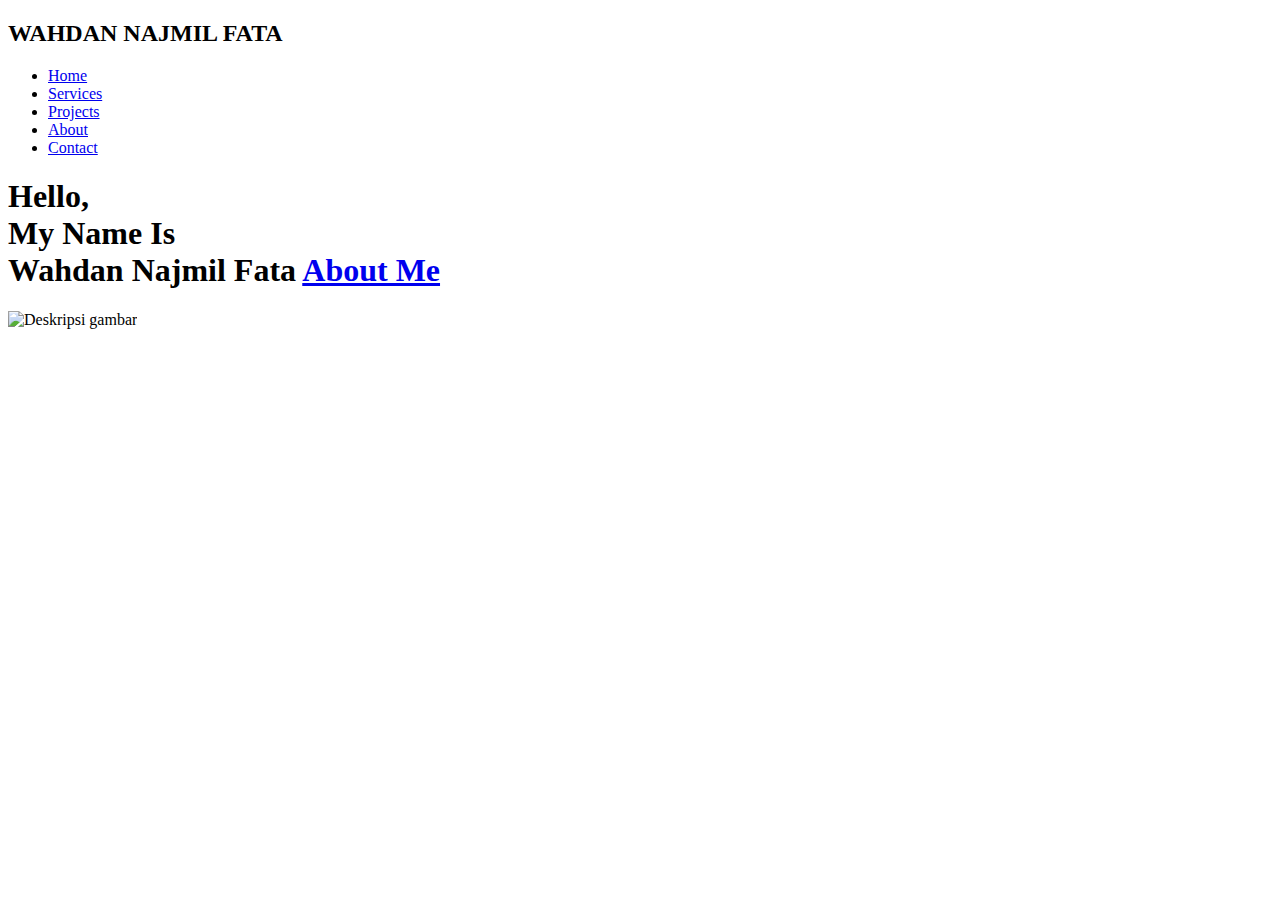
==== index.html @ f83a9934 "add index.html" ====
<!DOCTYPE html>
<html>
  <head>
    <meta charset="utf-8" />
    <title>My Portofolio</title>
    <link rel="stylesheet" href="css/styles.css" />
  </head>
  <body>
    <header id="home">
      <nav id="navbar">
        <h2>
          <span class="text-color">W</span>AHDAN
          <span class="text-color">N</span>AJMIL
          <span class="text-color">F</span>ATA
        </h2>
        <ul>
          <li><a href="index.html">Home</a></li>
          <li><a href="services.html">Services</a></li>
          <li><a href="projects.html">Projects</a></li>
          <li><a href="About.html">About</a></li>
          <li><a href="contact.html">Contact</a></li>
        </ul>
      </nav>
      <div class="hero">
        <h1>
            Hello,<br />My Name Is<br />
            <span class="text-color">Wahdan Najmil Fata</span>
            <a class="btn" href="About.html">About Me</a>
          </h1>
          
        <img src="./images/profile.png" alt="Deskripsi gambar">
      </div>
        
    </header>
  </body>
</html>
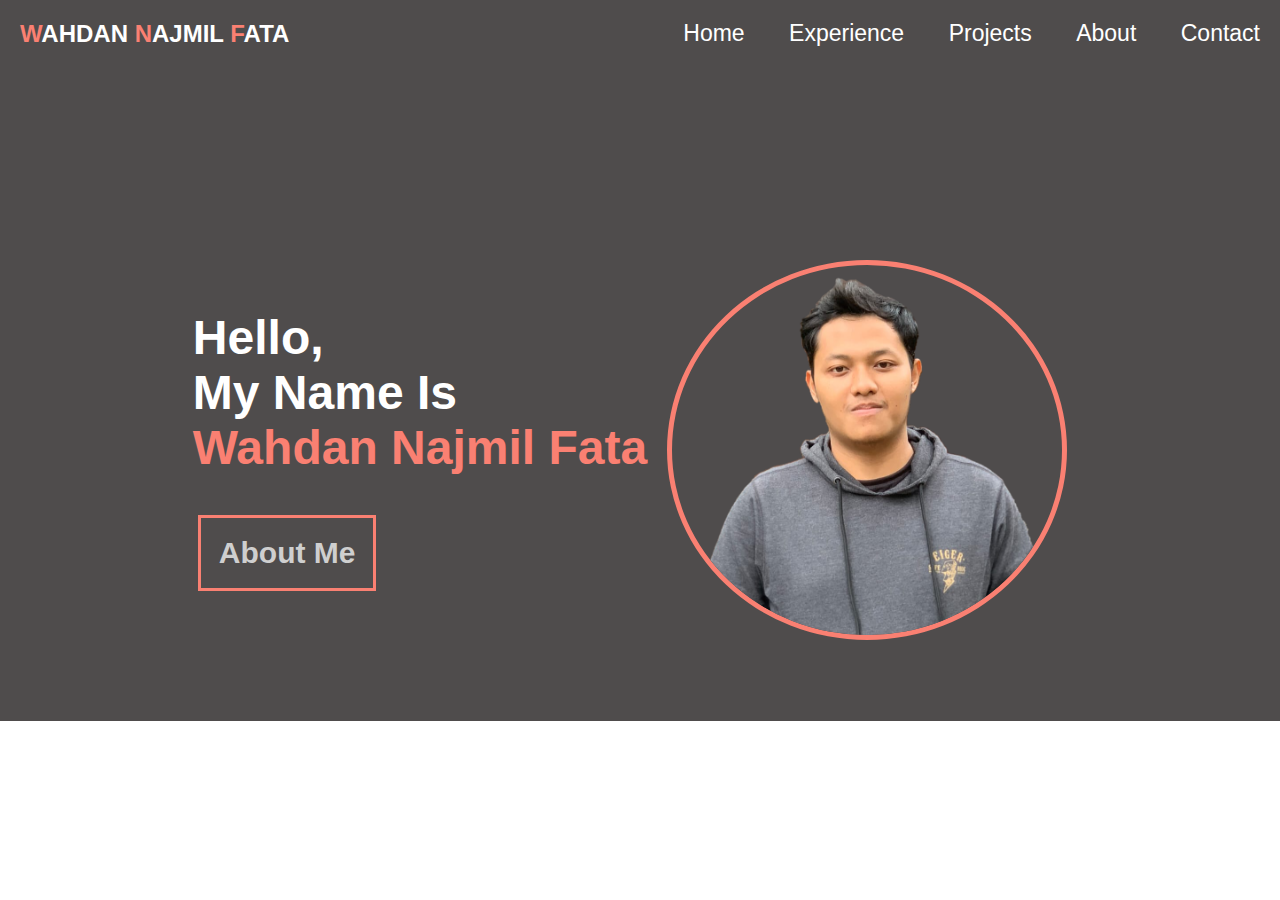
==== commit ccd3df92: "add experience, add about, add contact" ====
--- a/index.html
+++ b/index.html
@@ -4,6 +4,7 @@
     <meta charset="utf-8" />
     <title>My Portofolio</title>
     <link rel="stylesheet" href="css/styles.css" />
+    <link href="https://fonts.googleapis.com/css2?family=Poppins&display=swap" rel="stylesheet">
   </head>
   <body>
     <header id="home">
@@ -15,7 +16,7 @@
         </h2>
         <ul>
           <li><a href="index.html">Home</a></li>
-          <li><a href="services.html">Services</a></li>
+          <li><a href="experience.html">Experience</a></li>
           <li><a href="projects.html">Projects</a></li>
           <li><a href="About.html">About</a></li>
           <li><a href="contact.html">Contact</a></li>
--- a/css/styles.css
+++ b/css/styles.css
@@ -0,0 +1,264 @@
+* {
+  padding: 0px;
+  margin: 0px;
+  box-sizing: border-box;
+}
+
+body {
+  font-family: "Franklin Gothic Medium", "Arial Narrow", Arial, sans-serif;
+}
+
+a {
+  text-decoration: none;
+  color: #fff;
+}
+
+h1,
+h2,
+h3,
+h5 {
+  color: #fff;
+  margin-bottom: 10px;
+}
+
+.text-color {
+  color: salmon;
+}
+
+.titles {
+  color: #4f4c4c;
+  text-align: center;
+  font-size: 60px;
+  margin-top: 150px;
+}
+
+#navbar {
+  background-color: #4f4c4c;
+  color: #0f0a0a;
+  overflow: auto;
+  position: fixed;
+  width: 100%;
+  top: 0px;
+  z-index: 1;
+}
+
+#navbar h2 {
+  float: left;
+  padding: 20px;
+}
+
+#navbar ul {
+  list-style: none;
+  float: right;
+}
+
+#navbar li {
+  display: inline-block;
+}
+
+#navbar ul li a {
+  display: block;
+  padding: 20px;
+  text-align: center;
+  font-size: 23px;
+}
+
+#navbar ul li a:hover {
+  color: salmon;
+}
+
+#home {
+  background-color: #4f4c4c;
+  background-size: cover;
+  background-position: center center;
+  height: 721px;
+}
+.hero {
+  display: flex;
+  justify-content: center;
+  align-items: center;
+  height: 100vh;
+  background-size: cover;
+  background-position: center;
+}
+
+.hero h1 {
+  font-size: 48px;
+  color: #ffffff;
+  margin: 0;
+}
+
+.hero img {
+  width: 400px;
+  margin: 0 20px;
+  border: 5px solid salmon;
+  border-radius: 50%;
+  overflow: hidden;
+
+}
+
+.btn {
+  display: block;
+  text-align: center;
+  margin-left: 5px;
+  margin-top: 40px;
+  padding: 18px;
+  font-size: 30px;
+  color: #cfcfcf;
+  border: 3px solid salmon;
+  width: fit-content;
+}
+
+.btn:hover {
+  color: #fff;
+  background-color: salmon;
+}
+
+#experience {
+  text-align: center;
+  max-width: 500px;
+  margin: auto;
+}
+
+#experience-details {
+  margin-top: 90px;
+}
+#experience p {
+    font-family: "Poppins","Arial";
+}
+#experience-details p {
+    font-family: "Poppins";
+}
+.box {
+  display: inline-block;
+  background-color: grey;
+  color: #fff;
+  width: 300px;
+  height: 380px;
+  margin: 38px;
+  padding: 20px;
+}
+
+.box img {
+  border-radius: 50%;
+  height: 80px;
+  margin: 40px 20px;
+}
+
+.projects-container {
+  display: flex;
+  height: 418px;
+  flex-direction: row;
+  justify-content: center;
+  /* margin-top: 35px; */
+}
+.projects-left {
+  background-color: #4f4c4c;
+  color: #fff;
+  width: 700px;
+  padding-top: 140px;
+  padding-left: 30px;
+  padding-right: 10px;
+}
+
+.projects-img {
+  position: relative;
+  overflow: hidden;
+  width: 700px;
+}
+.projects-img img {
+  max-width: 100%;
+  transition: 0.5s all ease-in-out;
+}
+
+.projects-img:hover img {
+  transform: scale(1.3);
+}
+
+.About-container {
+  display: flex;
+  margin-top: 60px;
+}
+
+.About-box {
+  width: 300px;
+  
+}
+
+.About-box img {
+  height: 500px;
+  margin-top: 190px;
+  margin-bottom: 20px;
+  margin-left: 3px;
+}
+
+.About-details {
+  margin-top: 180px;
+  margin-right: 120px;
+  margin-left: 220px;
+}
+
+.About-details h2 {
+  color: #4f4c4c;
+  font-size: 60px;
+}
+
+.About-details h4 {
+  margin-bottom: 10px;
+  font-size: 25px;
+}
+.About-details p{
+  font-family: "Poppins"
+}
+
+.contact-box {
+  display: inline-block;
+  height: 150px;
+  width: 350px;
+  background-color: #fff;
+  border: 0.5px solid rgba(0, 0, 0, 0.1);
+  border-radius: 20px;
+  margin-left: 100px;
+  margin-right: 35px;
+  transition: box-shadow 0.3s;
+}
+
+.contact-box:hover {
+  box-shadow: 1px 1px 1px 1px black;
+}
+
+.contact-box img {
+  height: 50px;
+  width: 50px;
+  border-radius: 100%;
+  margin-top: 50px;
+  margin-left: 30px;
+  margin-right: 35px;
+  float: left;
+}
+
+.contact-box h6 {
+  margin-top: 40px;
+  font-size: 25px;
+}
+
+footer {
+  margin-top: 200px;
+  background-color: #4f4c4c;
+  text-align: center;
+  color: #fff;
+}
+
+footer h2 {
+  padding-top: 20px;
+}
+
+footer p {
+  color: #fff;
+  font-size: 20px;
+  margin-bottom: 5px;
+}
+
+footer h6 {
+  padding-top: 25px;
+}
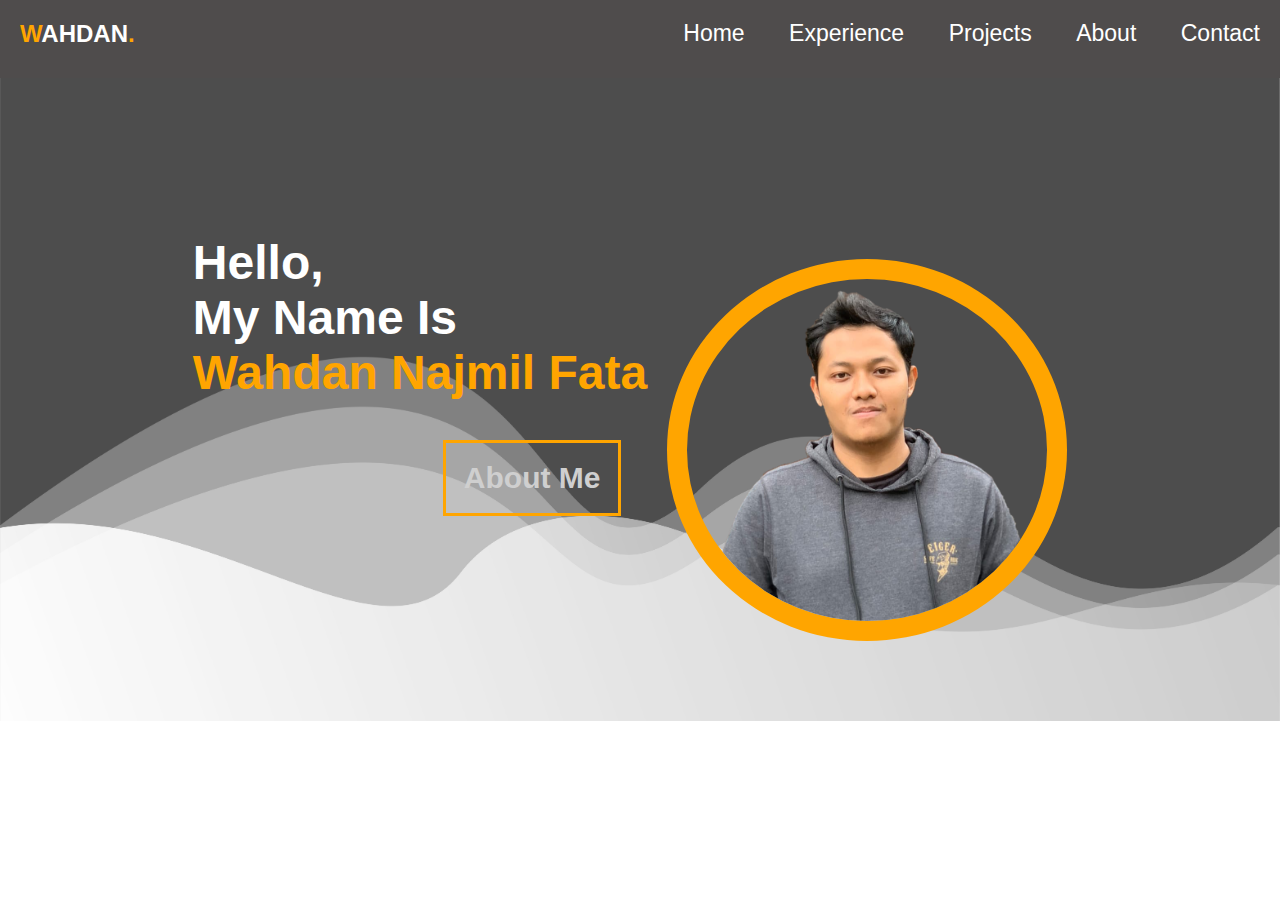
==== commit f27e3019: "edit navbar" ====
--- a/index.html
+++ b/index.html
@@ -10,9 +10,7 @@
     <header id="home">
       <nav id="navbar">
         <h2>
-          <span class="text-color">W</span>AHDAN
-          <span class="text-color">N</span>AJMIL
-          <span class="text-color">F</span>ATA
+          <span class="text-color">W</span>AHDAN<span class="text-color">.</span>
         </h2>
         <ul>
           <li><a href="index.html">Home</a></li>
--- a/css/styles.css
+++ b/css/styles.css
@@ -22,7 +22,7 @@
 }
 
 .text-color {
-  color: salmon;
+  color: orange;
 }
 
 .titles {
@@ -64,10 +64,13 @@
 }
 
 #navbar ul li a:hover {
-  color: salmon;
-}
-
+  color: orange;
+}
+#navbar li a.active {
+  background-color: orange;
+}
 #home {
+  background-image: url("../images/bgfix.jpg");
   background-color: #4f4c4c;
   background-size: cover;
   background-position: center center;
@@ -79,19 +82,22 @@
   align-items: center;
   height: 100vh;
   background-size: cover;
-  background-position: center;
 }
 
 .hero h1 {
   font-size: 48px;
   color: #ffffff;
   margin: 0;
+  padding-bottom: 150px;
+}
+.hero .btn {
+  margin-left: 250px;
 }
 
 .hero img {
   width: 400px;
   margin: 0 20px;
-  border: 5px solid salmon;
+  border: 20px solid orange;
   border-radius: 50%;
   overflow: hidden;
 
@@ -105,13 +111,13 @@
   padding: 18px;
   font-size: 30px;
   color: #cfcfcf;
-  border: 3px solid salmon;
+  border: 3px solid orange;
   width: fit-content;
 }
 
 .btn:hover {
   color: #fff;
-  background-color: salmon;
+  background-color: orange;
 }
 
 #experience {
@@ -122,6 +128,18 @@
 
 #experience-details {
   margin-top: 90px;
+  display: flex;
+}
+#experience-details .box {
+  border-radius: 5px;
+  max-width: 300px;
+  display: inline-block;
+  background-color: grey;
+  color: #fff;
+  width: 500px;
+  height: 500px;
+  margin: 38px;
+  padding: 20px;
 }
 #experience p {
     font-family: "Poppins","Arial";
@@ -129,19 +147,26 @@
 #experience-details p {
     font-family: "Poppins";
 }
-.box {
-  display: inline-block;
-  background-color: grey;
-  color: #fff;
-  width: 300px;
-  height: 380px;
-  margin: 38px;
-  padding: 20px;
-}
-
-.box img {
-  border-radius: 50%;
-  height: 80px;
+
+#experience-details a {
+    font-family: "Poppins";
+}
+.lihat-sertifikat {
+  background-color: orange; 
+  border: none; 
+  color: white; 
+  padding: 5px 10px; 
+  text-align: center; 
+  text-decoration: none;
+  display: inline-block; 
+  font-size: 16px; 
+  margin: 4px 2px; 
+  cursor: pointer; 
+  border-radius: 5px; 
+}
+
+#experience-details .box img {
+  height: 100px;
   margin: 40px 20px;
 }
 
@@ -159,6 +184,11 @@
   padding-top: 140px;
   padding-left: 30px;
   padding-right: 10px;
+  font-family: "Poppins"
+}
+
+.projects-left a {
+    color: rgb(228, 205, 37);
 }
 
 .projects-img {
@@ -209,6 +239,9 @@
 }
 .About-details p{
   font-family: "Poppins"
+}
+.About-details .btn {
+  color: #4f4c4c;
 }
 
 .contact-box {
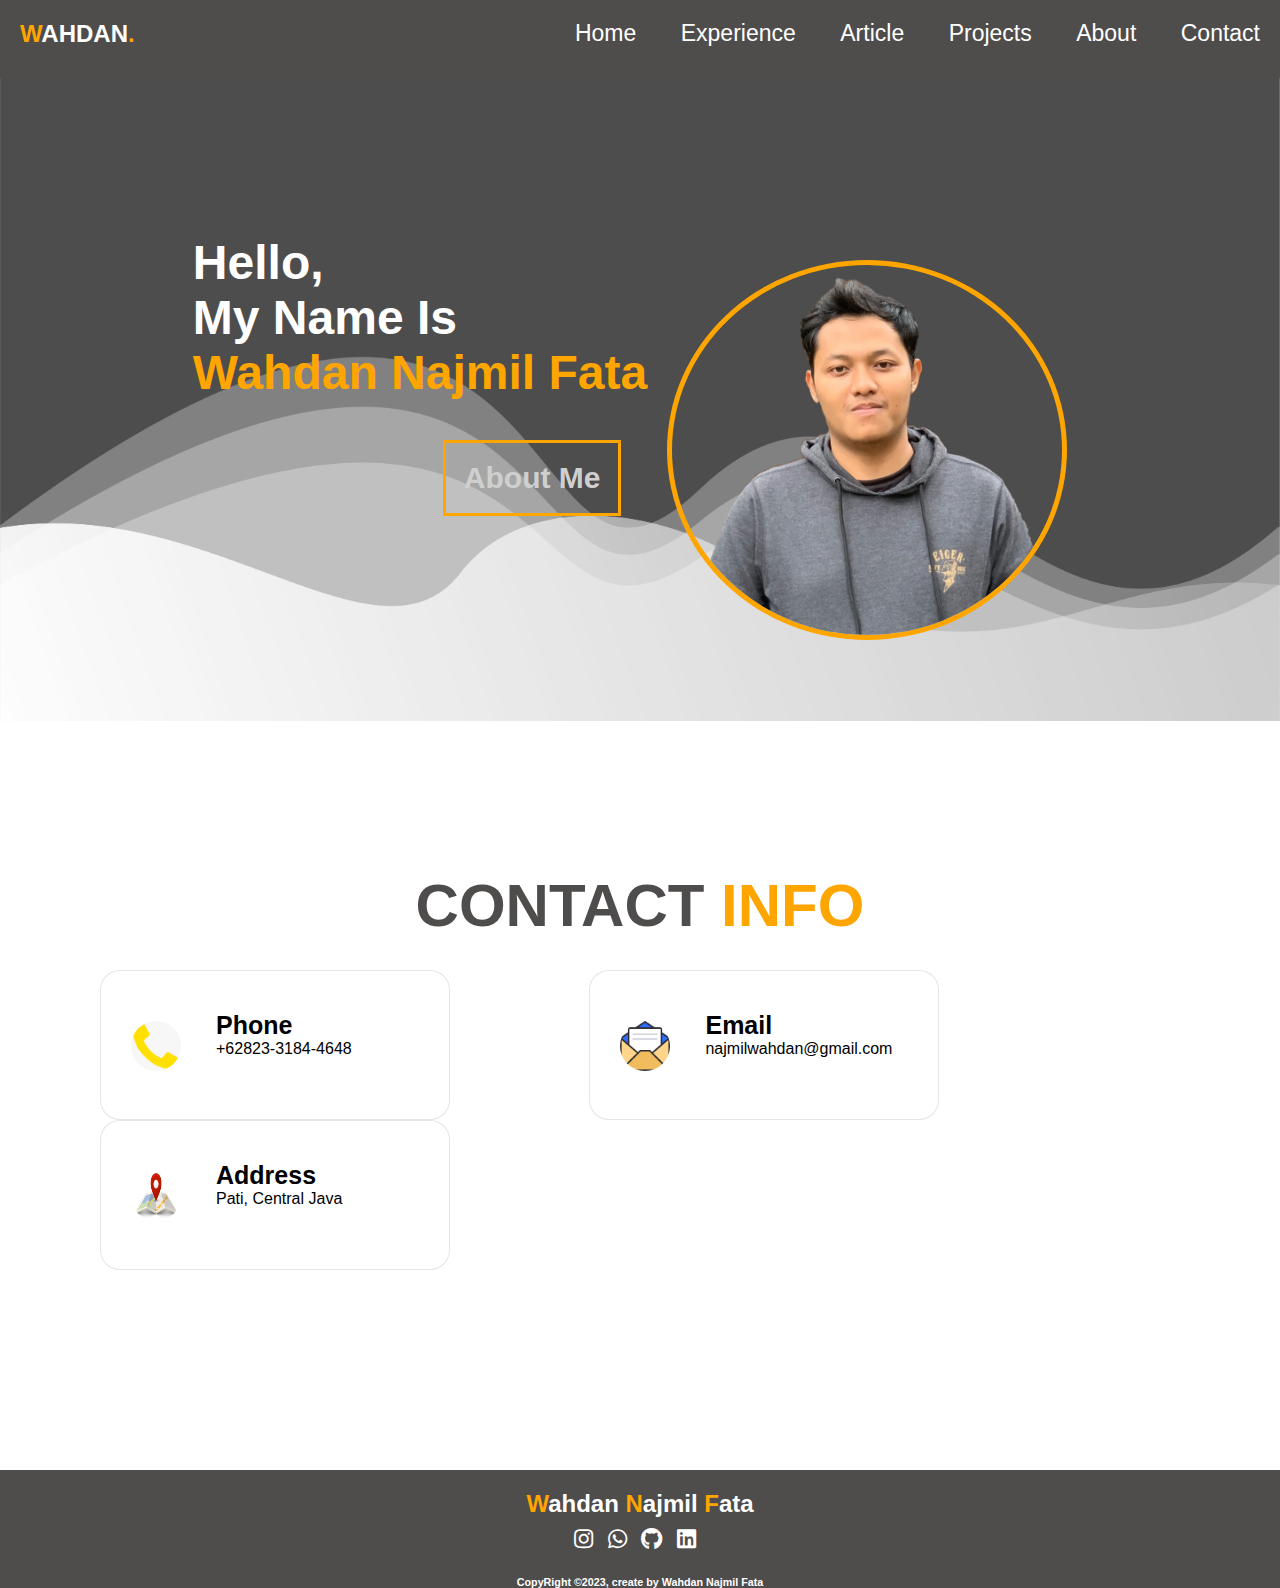
==== commit 3f893438: "add article pages" ====
--- a/index.html
+++ b/index.html
@@ -5,6 +5,8 @@
     <title>My Portofolio</title>
     <link rel="stylesheet" href="css/styles.css" />
     <link href="https://fonts.googleapis.com/css2?family=Poppins&display=swap" rel="stylesheet">
+    <link rel="stylesheet" href="https://cdnjs.cloudflare.com/ajax/libs/font-awesome/5.15.3/css/all.min.css" />
+
   </head>
   <body>
     <header id="home">
@@ -15,6 +17,7 @@
         <ul>
           <li><a href="index.html">Home</a></li>
           <li><a href="experience.html">Experience</a></li>
+          <li><a href="article.html">Article</a></li>
           <li><a href="projects.html">Projects</a></li>
           <li><a href="About.html">About</a></li>
           <li><a href="contact.html">Contact</a></li>
@@ -31,5 +34,39 @@
       </div>
         
     </header>
+    <section>
+      <h2 class="titles">CONTACT<span class="text-color"> INFO</span></h2>
+      <div class="contact-box">
+        <a href="https://wa.me/6282331844648"><img src="./images/phoneIcon.png" /></a>
+        <h6>Phone</h6>
+        <p>+62823-3184-4648</p>
+      </div>
+      <div class="contact-box">
+        <a href="mailto:najmilwahdan@gmail.com"><img src="./images/mailIcon.png" /> </a>
+        <h6>Email</h6>
+        <p>najmilwahdan@gmail.com</p>
+      </div>
+      <div class="contact-box">
+        <a href="https://goo.gl/maps/exsPyASJe5oZiPvNA"><img src="./images/addressIcon.jpg" /></a>
+        <h6>Address</h6>
+        <p>Pati, Central Java</p>
+      </div>
+    </section>
+    <footer>
+      <h2>
+        <span class="text-color">W</span>ahdan
+        <span class="text-color">N</span>ajmil
+        <span class="text-color">F</span>ata
+      </h2>
+      <a href="https://www.instagram.com/najmilwahdan_/"><i
+        class="fab fa-instagram"
+        style="font-size: 22px; margin-right: 10px"
+      ></i></a>
+      <a href="https://wa.me/6282331844648"><i class="fab fa-whatsapp" style="font-size: 22px; margin-right: 10px"></i></a>
+      <a href="https://github.com/Wahdannajmil"><i class="fab fa-github" style="font-size: 22px; margin-right: 10px"></i></a>
+      <a href="https://www.linkedin.com/in/wahdan-najmil-fata-949aa825a/"><i class="fab fa-linkedin" style="font-size: 22px; margin-right: 10px"></i></a>
+
+      <h6>CopyRight &copy;2023, create by Wahdan Najmil Fata</h6>
+    </footer>
   </body>
 </html>
--- a/css/styles.css
+++ b/css/styles.css
@@ -35,7 +35,7 @@
 #navbar {
   background-color: #4f4c4c;
   color: #0f0a0a;
-  overflow: auto;
+  overflow: hidden;
   position: fixed;
   width: 100%;
   top: 0px;
@@ -66,7 +66,10 @@
 #navbar ul li a:hover {
   color: orange;
 }
-#navbar li a.active {
+#navbar ul li a.active {
+  background-color: orange;
+}
+#navbar ul li a.active:hover {
   background-color: orange;
 }
 #home {
@@ -97,7 +100,7 @@
 .hero img {
   width: 400px;
   margin: 0 20px;
-  border: 20px solid orange;
+  border: 5px solid orange;
   border-radius: 50%;
   overflow: hidden;
 
@@ -134,15 +137,16 @@
   border-radius: 5px;
   max-width: 300px;
   display: inline-block;
-  background-color: grey;
-  color: #fff;
-  width: 500px;
-  height: 500px;
-  margin: 38px;
+  background-color: rgb(139, 138, 138);
+  color: #fff;
+  width: 300px;
+  height: 400px;
+  margin: 40px;
   padding: 20px;
 }
 #experience p {
     font-family: "Poppins","Arial";
+    font-size: 18px;
 }
 #experience-details p {
     font-family: "Poppins";
@@ -166,10 +170,70 @@
 }
 
 #experience-details .box img {
-  height: 100px;
-  margin: 40px 20px;
-}
-
+  height: 150px;
+  width: auto;
+  margin: auto;
+  padding-left: 25px;
+}
+.featured-posts {
+  display: flex;
+  flex-direction: column;
+  align-items: center;
+}
+#article {
+  background-color: #ffffff;
+}
+.card {
+  font-family: "montserrat";
+  display: flex;
+  margin-bottom: 20px;
+  background-color: #fff;
+  box-shadow: 0 0 10px rgba(0, 0, 0, 0.1);
+  border-radius: 5px;
+  width: 100%;
+  max-width: 600px;
+}
+
+.card img {
+  width: 200px;
+  height: 200px;
+  object-fit: cover;
+  border-radius: 5px 0 0 5px;
+}
+
+.card-content {
+  display: flex;
+  flex-direction: column;
+  justify-content: center;
+  margin-top: 20px;
+}
+
+.card-content h3 {
+  color: #0f0a0a;
+  font-size: 25px;
+  padding-left: 20px;
+  padding-bottom: 10px;
+}
+
+.card-content p {
+  padding-left: 20px;
+  font-size: 20px;
+  margin-bottom: 10px;
+  line-height: 1.5;
+}
+
+.card-content a {
+  display: block;
+  padding-left: 20px;
+  margin-top: 10px;
+  color: orange;
+  text-decoration: none;
+  font-weight: bold;
+}
+
+.card-content a:hover {
+  text-decoration: underline;
+}
 .projects-container {
   display: flex;
   height: 418px;
@@ -178,7 +242,7 @@
   /* margin-top: 35px; */
 }
 .projects-left {
-  background-color: #4f4c4c;
+  background-color: rgb(105, 103, 103);
   color: #fff;
   width: 700px;
   padding-top: 140px;
@@ -188,7 +252,7 @@
 }
 
 .projects-left a {
-    color: rgb(228, 205, 37);
+    color: rgb(255, 221, 53);
 }
 
 .projects-img {
@@ -243,7 +307,9 @@
 .About-details .btn {
   color: #4f4c4c;
 }
-
+.titles {
+  padding-bottom: 20px;
+}
 .contact-box {
   display: inline-block;
   height: 150px;
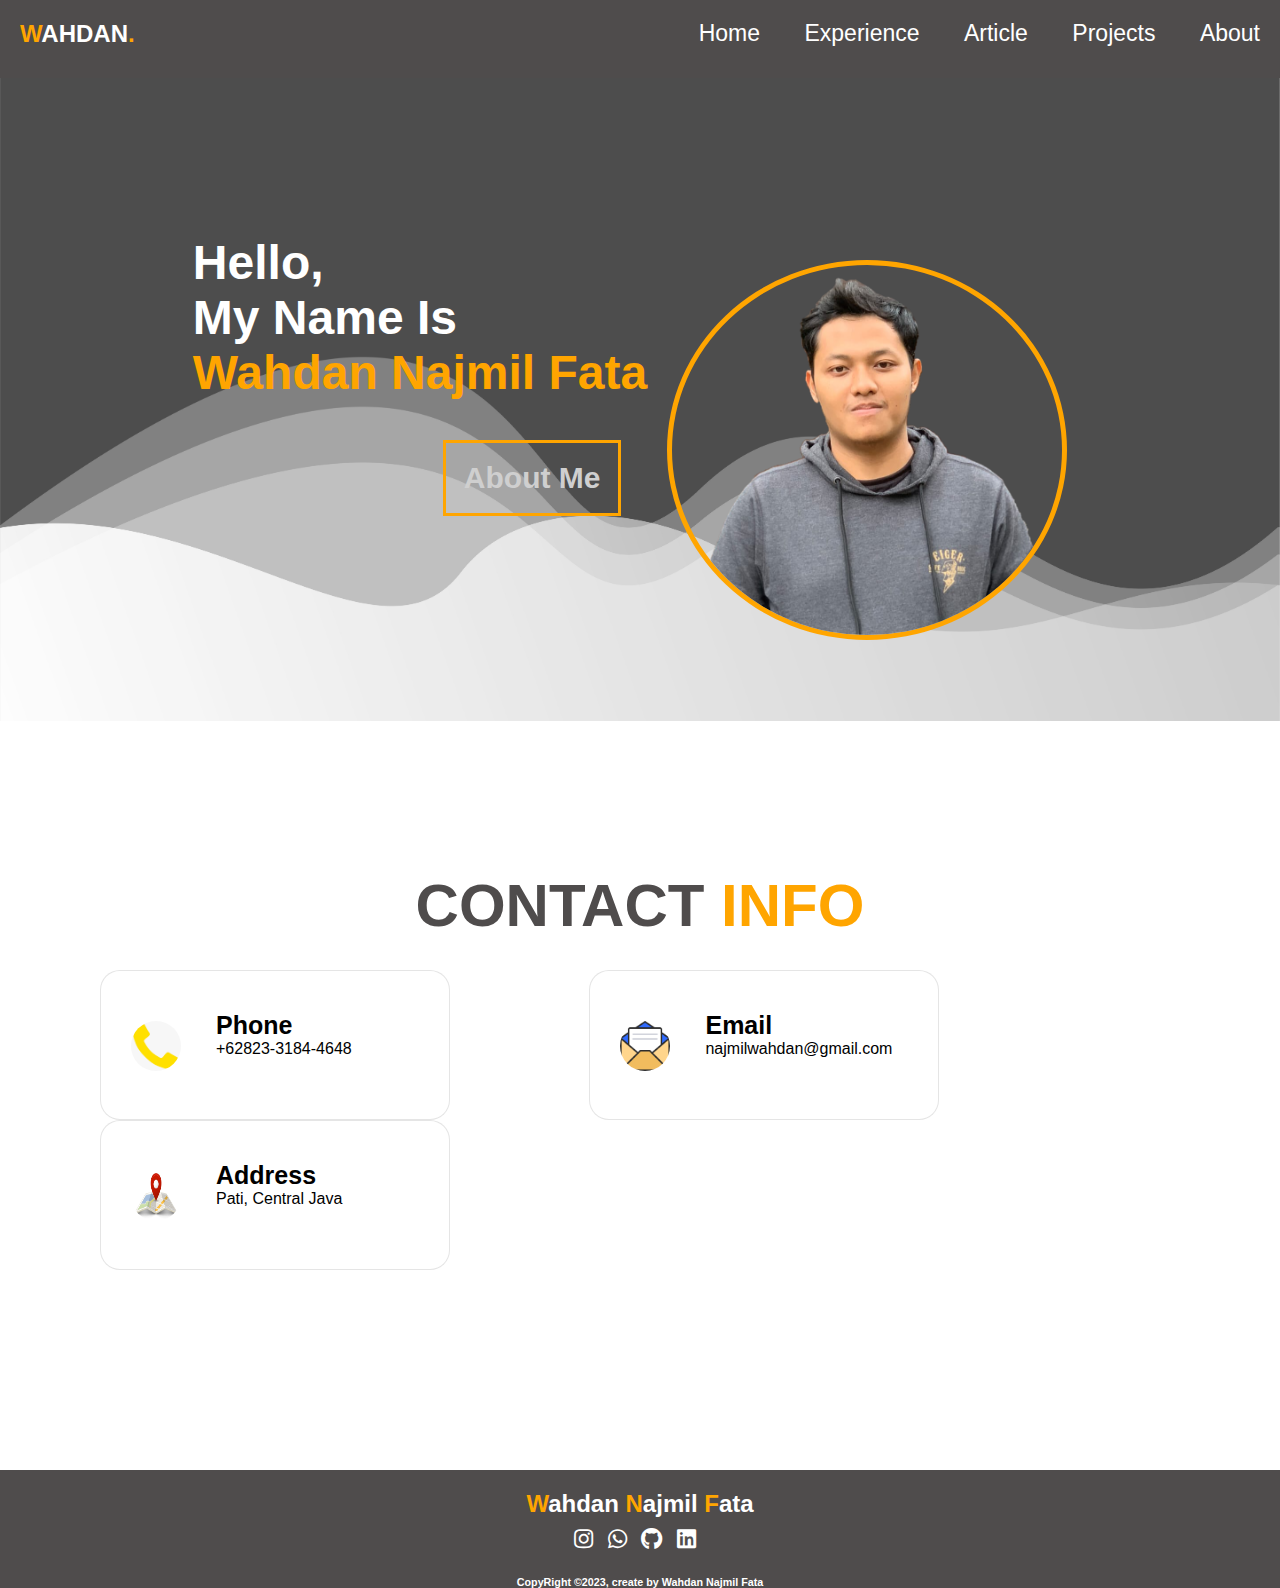
==== commit 1d91d140: "finishing" ====
--- a/index.html
+++ b/index.html
@@ -6,7 +6,6 @@
     <link rel="stylesheet" href="css/styles.css" />
     <link href="https://fonts.googleapis.com/css2?family=Poppins&display=swap" rel="stylesheet">
     <link rel="stylesheet" href="https://cdnjs.cloudflare.com/ajax/libs/font-awesome/5.15.3/css/all.min.css" />
-
   </head>
   <body>
     <header id="home">
@@ -20,7 +19,6 @@
           <li><a href="article.html">Article</a></li>
           <li><a href="projects.html">Projects</a></li>
           <li><a href="About.html">About</a></li>
-          <li><a href="contact.html">Contact</a></li>
         </ul>
       </nav>
       <div class="hero">
--- a/css/styles.css
+++ b/css/styles.css
@@ -280,6 +280,7 @@
 }
 
 .About-box img {
+  border-bottom: 5px solid orange;
   height: 500px;
   margin-top: 190px;
   margin-bottom: 20px;
